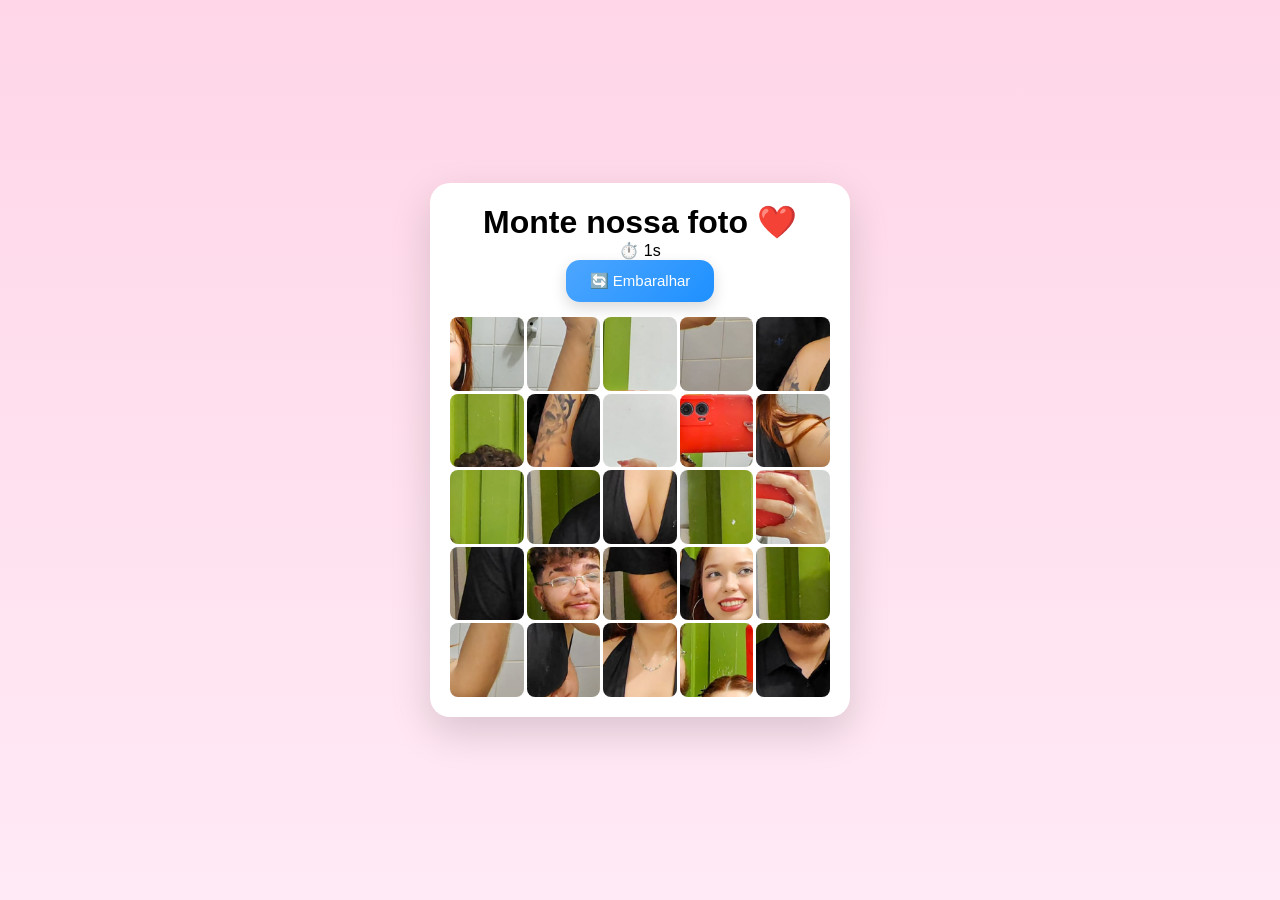
==== Jogo/index.html @ 103025c3 "Update index.html" ====
<!DOCTYPE html>
<html lang="pt-br">
<head>
<meta charset="UTF-8">
<title>Nosso Momento ❤️</title>
<link rel="stylesheet" href="style.css">
</head>
<body>
<div class="hearts"></div>
<div class="container">
  <h1>Monte nossa foto ❤️</h1>
  <div id="tempo">⏱️ 0s</div>
  <button onclick="iniciar()">🔄 Embaralhar</button>
  <div id="puzzle"></div>
</div>

<!-- sons -->
<audio id="clickSound" src="click.mp3"></audio>
<audio id="winSound" src="win.mp3"></audio>

<script>
  const heartsContainer = document.querySelector(".hearts");
  const emojis = ["💙", "💚", "💜", "💛", "💝", "🧩"];

setInterval(() => {
  const heart = document.createElement("div");
  heart.classList.add("heart-bg");

  heart.innerHTML = emojis[Math.floor(Math.random() * emojis.length)];

  heart.style.left = Math.random() * 100 + "vw";
  heart.style.fontSize = (12 + Math.random() * 20) + "px";
  heart.style.animationDuration = (4 + Math.random() * 4) + "s";

  heartsContainer.appendChild(heart);

  setTimeout(() => heart.remove(), 8000);
}, 900);


const puzzle = document.getElementById("puzzle");
const tempoEl = document.getElementById("tempo");

const imagens = [
  "foto1.jpg",
  "foto2.jpg",
  "foto3.jpg",
  "foto4.jpg",
  "foto5.jpg",
  "foto6.jpg",
  "foto7.jpg"
];

let indiceAtual = 0;
let size = 5;
let timer = 0;
let intervalo;

const clickSound = document.getElementById("clickSound");
const winSound = document.getElementById("winSound");

function iniciar() {
  puzzle.innerHTML = "";
  timer = 0;
  clearInterval(intervalo);

  intervalo = setInterval(() => {
    timer++;
    tempoEl.innerText = `⏱️ ${timer}s`;
  }, 1000);

  let imagemAtual = imagens[indiceAtual];

  let pieces = [];

  for (let i = 0; i < size * size; i++) {
    let piece = document.createElement("div");
    piece.className = "piece";

    let x = i % size;
    let y = Math.floor(i / size);

    piece.style.backgroundImage = `url(${imagemAtual})`;
    piece.dataset.pos = `${x}-${y}`;
    piece.style.backgroundPosition =
  `${(x * 100)/(size - 1)}% ${(y * 100)/(size - 1)}%`;
    piece.dataset.pos = `${x}-${y}`;


    piece.setAttribute("draggable", true);
    pieces.push(piece);
  }

  pieces.sort(() => Math.random() - 0.5);
  pieces.forEach(p => puzzle.appendChild(p));

  let dragged;

  document.querySelectorAll(".piece").forEach(piece => {

    piece.addEventListener("dragstart", () => dragged = piece);
    piece.addEventListener("dragover", e => e.preventDefault());

    piece.addEventListener("drop", () => {
      if (dragged !== piece) {

        clickSound.currentTime = 0;
        clickSound.play().catch(()=>{});

        piece.classList.add("anim");
        dragged.classList.add("anim");

        setTimeout(() => {
  let temp = piece.style.backgroundPosition;
  piece.style.backgroundPosition = dragged.style.backgroundPosition;
  dragged.style.backgroundPosition = temp;

  // ✅ ESSA PARTE ESTAVA FALTANDO
  let tempPos = piece.dataset.pos;
  piece.dataset.pos = dragged.dataset.pos;
  dragged.dataset.pos = tempPos;

  piece.classList.remove("anim");
  dragged.classList.remove("anim");

  verificar();
}, 120);
      }
    });
  });
}

function verificar() {
  let correta = true;

  const pieces = document.querySelectorAll(".piece");

 pieces.forEach((piece, i) => {

  let x = i % size;
  let y = Math.floor(i / size);

  let corretaPos = `${x}-${y}`;

  if (piece.dataset.pos !== corretaPos) {
    correta = false;
  }

});
``

  if (correta === true) {
    clearInterval(intervalo);

    winSound.play().catch(()=>{});

    setTimeout(() => {
      let overlay = document.createElement("div");
      overlay.className = "overlay-final";

      overlay.innerHTML = `
        <div class="final-content">
          <div class="imagem-final"
              style="background-image: url(${imagens[indiceAtual]});">
          </div>

          <h2>Nosso momento ❤️</h2>
          <p>Você montou em ${timer}s</p>

          <button id="btnContinuar">Continuar</button>
        </div>
      `;

      document.body.appendChild(overlay);

      document.getElementById("btnContinuar").onclick = function() {
        proximaImagem();
      };

    }, 300);
  }
}
function proximaImagem() {
  indiceAtual++;

  if (indiceAtual >= imagens.length) {
    indiceAtual = 0;
  }

  let overlay = document.querySelector(".overlay-final");
  if (overlay) overlay.remove();

  // 🔥 IMPORTANTE: limpa o puzzle totalmente
  puzzle.innerHTML = "";

  // 🔥 reinicia com pequeno delay (evita bug visual)
  setTimeout(() => {
    iniciar();
  }, 100);
}

iniciar();
</script>

</body>
</html>
---- Jogo/style.css ----
* {
    margin: 0;
    padding: 0;
    box-sizing: border-box;
}

/* FUNDO */
body {
    font-family: "Segoe UI", Arial, sans-serif;

    display: flex;
    justify-content: center;
    align-items: center;

    height: 100vh;

    /* FUNDO ROSA BEBÊ */
    background: linear-gradient(to bottom, #ffd6e7, #ffeaf5);

    overflow: hidden;
}

@keyframes fundo {
    0% { background-position: 0% 50%; }
    50% { background-position: 100% 50%; }
    100% { background-position: 0% 50%; }
}

/* CONTAINER */
.container {
    width: 420px;
    text-align: center;
    background: white;
    padding: 20px;
    border-radius: 20px;
    box-shadow: 0 15px 40px rgba(0,0,0,0.15);
}
.container {
    position: relative;
    z-index: 2; /* fica acima dos corações */
}
/* BOTÃO */
button {
    padding: 12px 24px;
    margin-bottom: 15px;

    border: none;
    border-radius: 14px;

    background: linear-gradient(135deg, #4da6ff, #1e90ff);
    color: white;

    font-size: 15px;
    cursor: pointer;

    box-shadow: 0 6px 15px rgba(0,0,0,0.15);

    transition: all 0.25s;
}

button:hover {
    transform: translateY(-2px);
}

button:active {
    transform: scale(0.95);
}

/* PUZZLE */
#puzzle {
    width: 380px;
    height: 380px;

    display: grid;
    grid-template-columns: repeat(5, 1fr);
    gap: 3px;
}

/* PEÇAS */
.piece {
    background-size: 500% 500%;
    background-repeat: no-repeat;

    border-radius: 8px;

    transition: transform 0.2s, box-shadow 0.2s;
}

.anim {
    transform: scale(0.9);
}

.correct {
    box-shadow: 0 0 8px rgba(0,255,120,0.8);
}

/* FINAL ELEGANTE */
.overlay-final {
    position: fixed;
    inset: 0;

    background: rgba(0,0,0,0.7);

    display: flex;
    justify-content: center;
    align-items: center;
}

/* CONTEÚDO FINAL */
.final-content {
    text-align: center;
    color: white;

    animation: aparecer 0.5s ease;
}

/* IMAGEM FINAL */
.imagem-final {
    width: 250px;
    height: 250px;

    margin: 0 auto 20px;

    background-size: cover;
    background-position: center;

    border-radius: 15px;

    box-shadow: 0 10px 30px rgba(0,0,0,0.3);

    animation: zoom 1.2s ease;
}

/* ANIMAÇÕES */
@keyframes aparecer {
    from {
        opacity: 0;
        transform: translateY(20px);
    }
    to {
        opacity: 1;
        transform: translateY(0);
    }
}

@keyframes zoom {
    from {
        transform: scale(0.9);
        filter: blur(4px);
    }
    to {
        transform: scale(1);
        filter: blur(0);
    }
}
.hearts {
    position: fixed;
    inset: 0;
    z-index: 0; /* atrás de tudo */
    pointer-events: none;
}

.heart-bg {
    position: absolute;
    bottom: -20px;

    color: #4da6ff; /* azul */

    animation: subir 6s linear;

    opacity: 0.7;
}

@keyframes subir {
    0% {
        transform: translateY(0);
        opacity: 1;
    }
    100% {
        transform: translateY(-100vh);
        opacity: 0;
    }
}
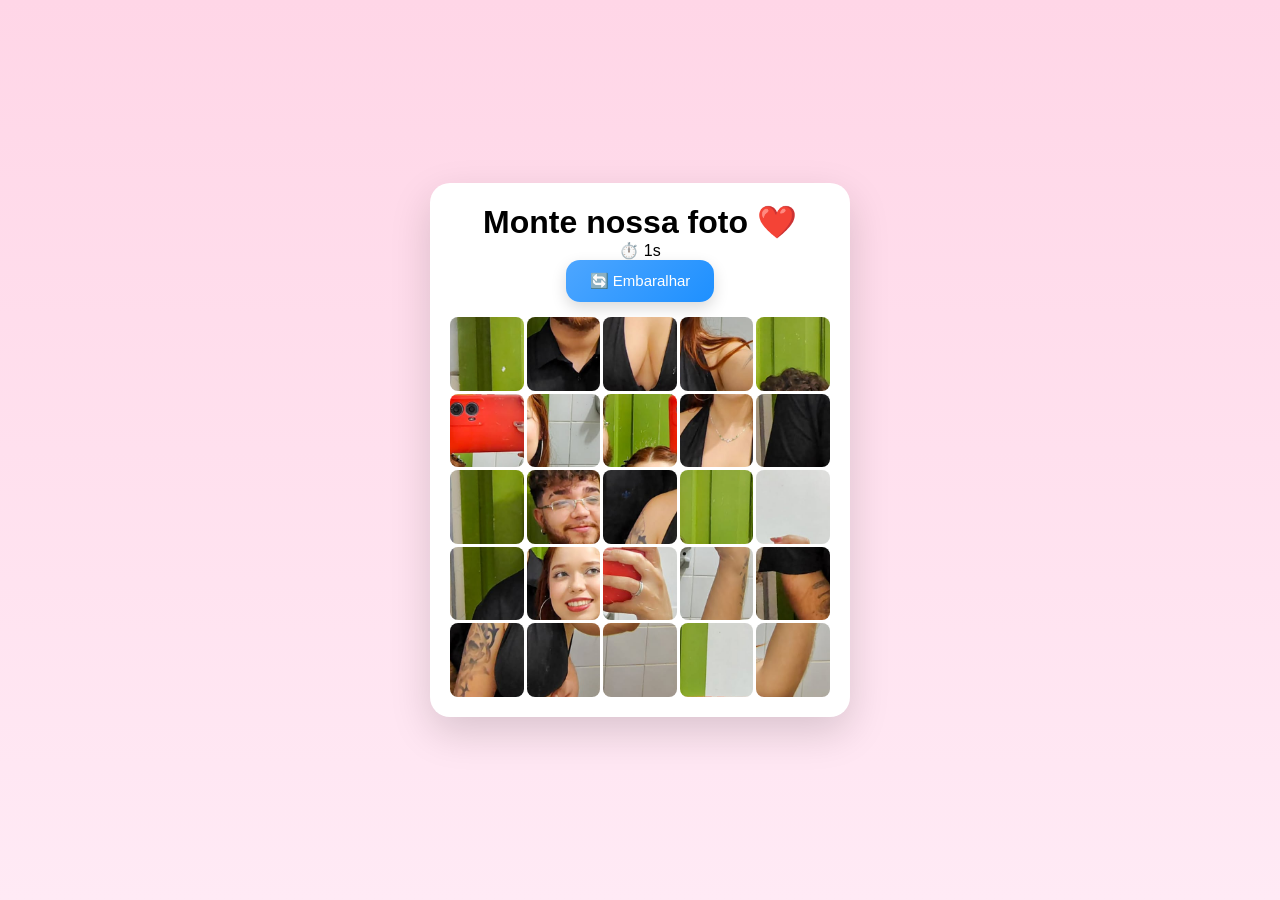
==== commit 95a8e4c4: "Update index.html" ====
--- a/Jogo/index.html
+++ b/Jogo/index.html
@@ -84,7 +84,6 @@
     piece.dataset.pos = `${x}-${y}`;
     piece.style.backgroundPosition =
   `${(x * 100)/(size - 1)}% ${(y * 100)/(size - 1)}%`;
-    piece.dataset.pos = `${x}-${y}`;
 
 
     piece.setAttribute("draggable", true);
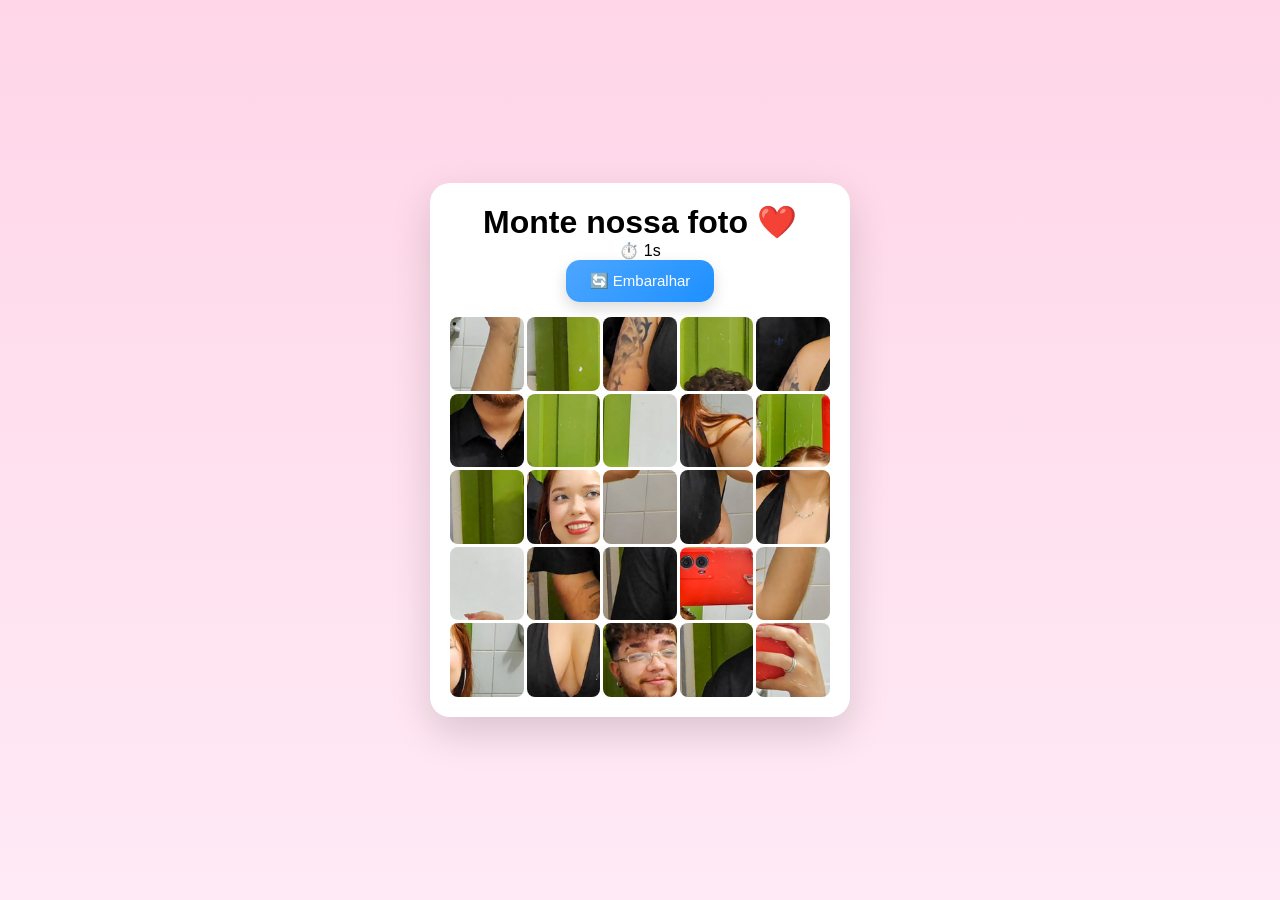
==== commit 288aff9c: "Update index.html" ====
--- a/Jogo/index.html
+++ b/Jogo/index.html
@@ -129,26 +129,22 @@
   });
 }
 
-function verificar() {
+  function verificar() {
   let correta = true;
 
-  const pieces = document.querySelectorAll(".piece");
+  document.querySelectorAll(".piece").forEach((piece, i) => {
 
- pieces.forEach((piece, i) => {
+    let x = i % size;
+    let y = Math.floor(i / size);
 
-  let x = i % size;
-  let y = Math.floor(i / size);
+    let esperado = `${x}-${y}`;
 
-  let corretaPos = `${x}-${y}`;
+    if (piece.dataset.pos !== esperado) {
+      correta = false;
+    }
+  });
 
-  if (piece.dataset.pos !== corretaPos) {
-    correta = false;
-  }
-
-});
-``
-
-  if (correta === true) {
+  if (correta) {
     clearInterval(intervalo);
 
     winSound.play().catch(()=>{});
@@ -172,11 +168,9 @@
 
       document.body.appendChild(overlay);
 
-      document.getElementById("btnContinuar").onclick = function() {
-        proximaImagem();
-      };
+      document.getElementById("btnContinuar").onclick = proximaImagem;
 
-    }, 300);
+    }, 200);
   }
 }
 function proximaImagem() {
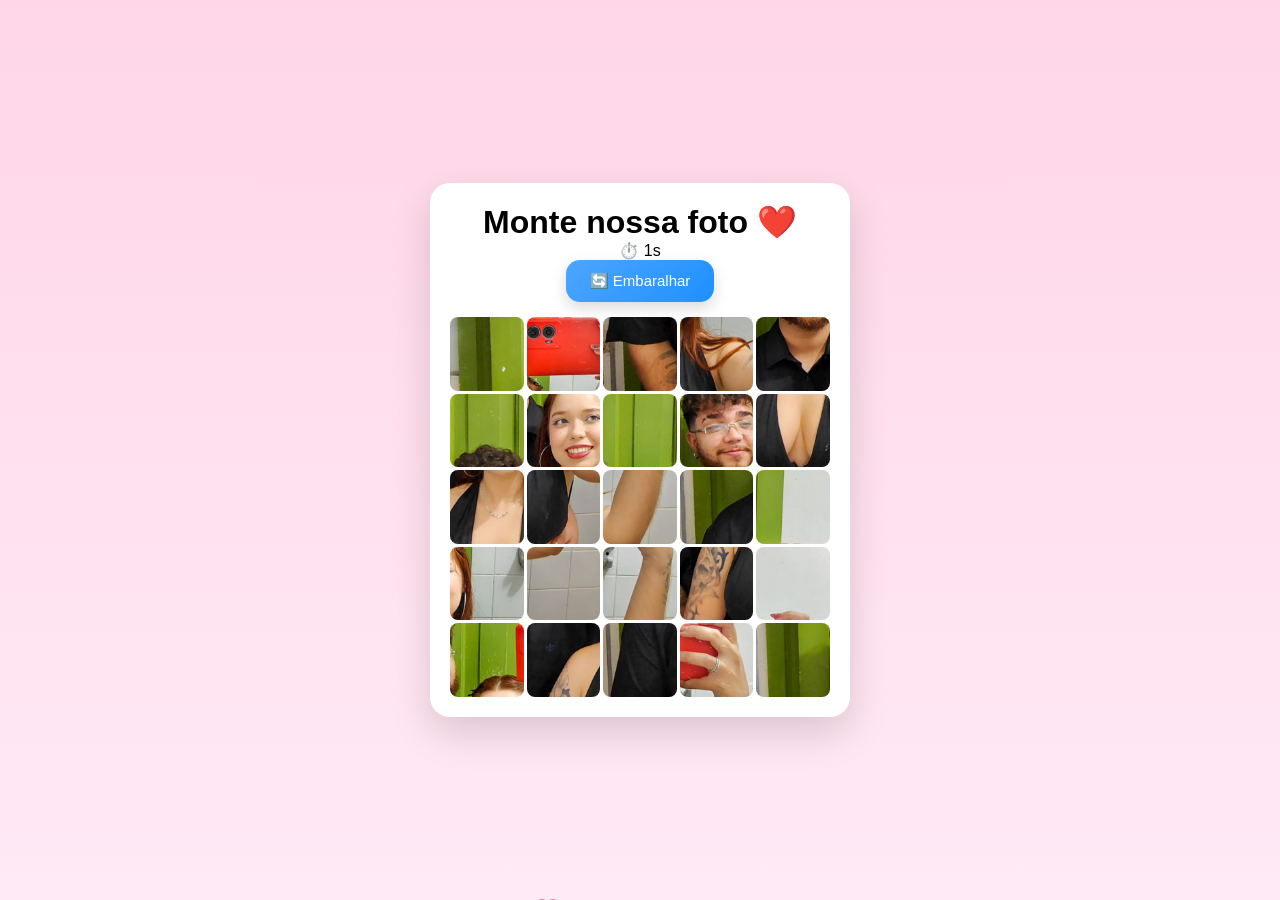
==== commit 99f64eb3: "Update index.html" ====
--- a/Jogo/index.html
+++ b/Jogo/index.html
@@ -109,12 +109,13 @@
         piece.classList.add("anim");
         dragged.classList.add("anim");
 
-        setTimeout(() => {
+    setTimeout(() => {
+  // troca visual
   let temp = piece.style.backgroundPosition;
   piece.style.backgroundPosition = dragged.style.backgroundPosition;
   dragged.style.backgroundPosition = temp;
 
-  // ✅ ESSA PARTE ESTAVA FALTANDO
+  // 🔥 troca lógica
   let tempPos = piece.dataset.pos;
   piece.dataset.pos = dragged.dataset.pos;
   dragged.dataset.pos = tempPos;
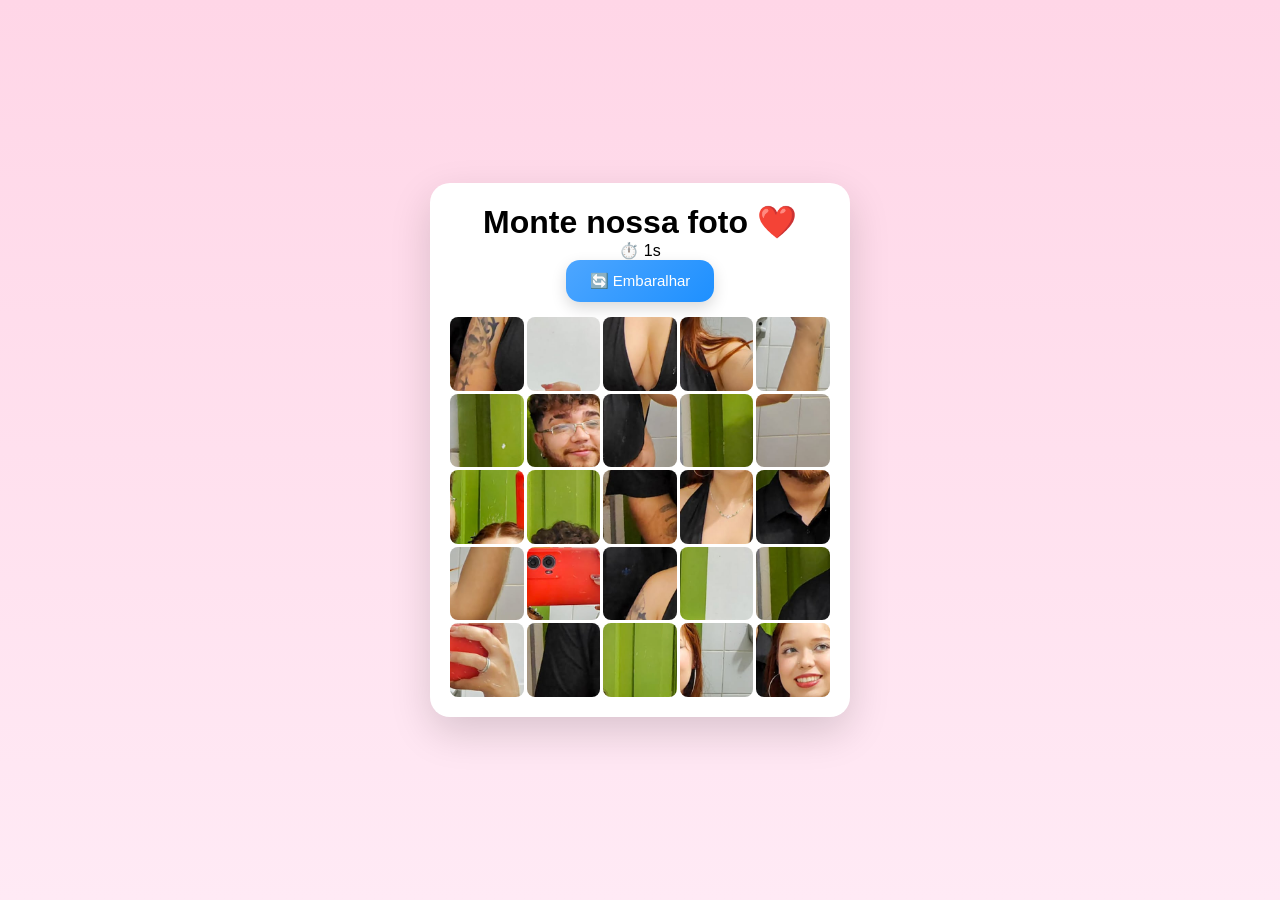
==== commit 7ccfd208: "Update index.html" ====
--- a/Jogo/index.html
+++ b/Jogo/index.html
@@ -19,25 +19,6 @@
 <audio id="winSound" src="win.mp3"></audio>
 
 <script>
-  const heartsContainer = document.querySelector(".hearts");
-  const emojis = ["💙", "💚", "💜", "💛", "💝", "🧩"];
-
-setInterval(() => {
-  const heart = document.createElement("div");
-  heart.classList.add("heart-bg");
-
-  heart.innerHTML = emojis[Math.floor(Math.random() * emojis.length)];
-
-  heart.style.left = Math.random() * 100 + "vw";
-  heart.style.fontSize = (12 + Math.random() * 20) + "px";
-  heart.style.animationDuration = (4 + Math.random() * 4) + "s";
-
-  heartsContainer.appendChild(heart);
-
-  setTimeout(() => heart.remove(), 8000);
-}, 900);
-
-
 const puzzle = document.getElementById("puzzle");
 const tempoEl = document.getElementById("tempo");
 
@@ -70,7 +51,6 @@
   }, 1000);
 
   let imagemAtual = imagens[indiceAtual];
-
   let pieces = [];
 
   for (let i = 0; i < size * size; i++) {
@@ -81,10 +61,8 @@
     let y = Math.floor(i / size);
 
     piece.style.backgroundImage = `url(${imagemAtual})`;
-    piece.dataset.pos = `${x}-${y}`;
     piece.style.backgroundPosition =
-  `${(x * 100)/(size - 1)}% ${(y * 100)/(size - 1)}%`;
-
+      `${(x * 100)/(size - 1)}% ${(y * 100)/(size - 1)}%`;
 
     piece.setAttribute("draggable", true);
     pieces.push(piece);
@@ -106,31 +84,18 @@
         clickSound.currentTime = 0;
         clickSound.play().catch(()=>{});
 
-        piece.classList.add("anim");
-        dragged.classList.add("anim");
+        let temp = piece.style.backgroundPosition;
+        piece.style.backgroundPosition = dragged.style.backgroundPosition;
+        dragged.style.backgroundPosition = temp;
 
-    setTimeout(() => {
-  // troca visual
-  let temp = piece.style.backgroundPosition;
-  piece.style.backgroundPosition = dragged.style.backgroundPosition;
-  dragged.style.backgroundPosition = temp;
-
-  // 🔥 troca lógica
-  let tempPos = piece.dataset.pos;
-  piece.dataset.pos = dragged.dataset.pos;
-  dragged.dataset.pos = tempPos;
-
-  piece.classList.remove("anim");
-  dragged.classList.remove("anim");
-
-  verificar();
-}, 120);
+        verificar();
       }
     });
+
   });
 }
 
-  function verificar() {
+function verificar() {
   let correta = true;
 
   document.querySelectorAll(".piece").forEach((piece, i) => {
@@ -138,9 +103,10 @@
     let x = i % size;
     let y = Math.floor(i / size);
 
-    let esperado = `${x}-${y}`;
+    let posEsperada =
+      `${(x * 100)/(size - 1)}% ${(y * 100)/(size - 1)}%`;
 
-    if (piece.dataset.pos !== esperado) {
+    if (piece.style.backgroundPosition !== posEsperada) {
       correta = false;
     }
   });
@@ -160,37 +126,28 @@
               style="background-image: url(${imagens[indiceAtual]});">
           </div>
 
-          <h2>Nosso momento ❤️</h2>
-          <p>Você montou em ${timer}s</p>
+          <h2>Você montou! ❤️</h2>
+          <p>Tempo: ${timer}s</p>
 
-          <button id="btnContinuar">Continuar</button>
+          <button id="btnContinuar">Próxima foto</button>
         </div>
       `;
 
       document.body.appendChild(overlay);
 
-      document.getElementById("btnContinuar").onclick = proximaImagem;
+      document.getElementById("btnContinuar").onclick = () => {
+        overlay.remove();
+        indiceAtual++;
+
+        if (indiceAtual >= imagens.length) {
+          indiceAtual = 0;
+        }
+
+        iniciar();
+      };
 
     }, 200);
   }
-}
-function proximaImagem() {
-  indiceAtual++;
-
-  if (indiceAtual >= imagens.length) {
-    indiceAtual = 0;
-  }
-
-  let overlay = document.querySelector(".overlay-final");
-  if (overlay) overlay.remove();
-
-  // 🔥 IMPORTANTE: limpa o puzzle totalmente
-  puzzle.innerHTML = "";
-
-  // 🔥 reinicia com pequeno delay (evita bug visual)
-  setTimeout(() => {
-    iniciar();
-  }, 100);
 }
 
 iniciar();
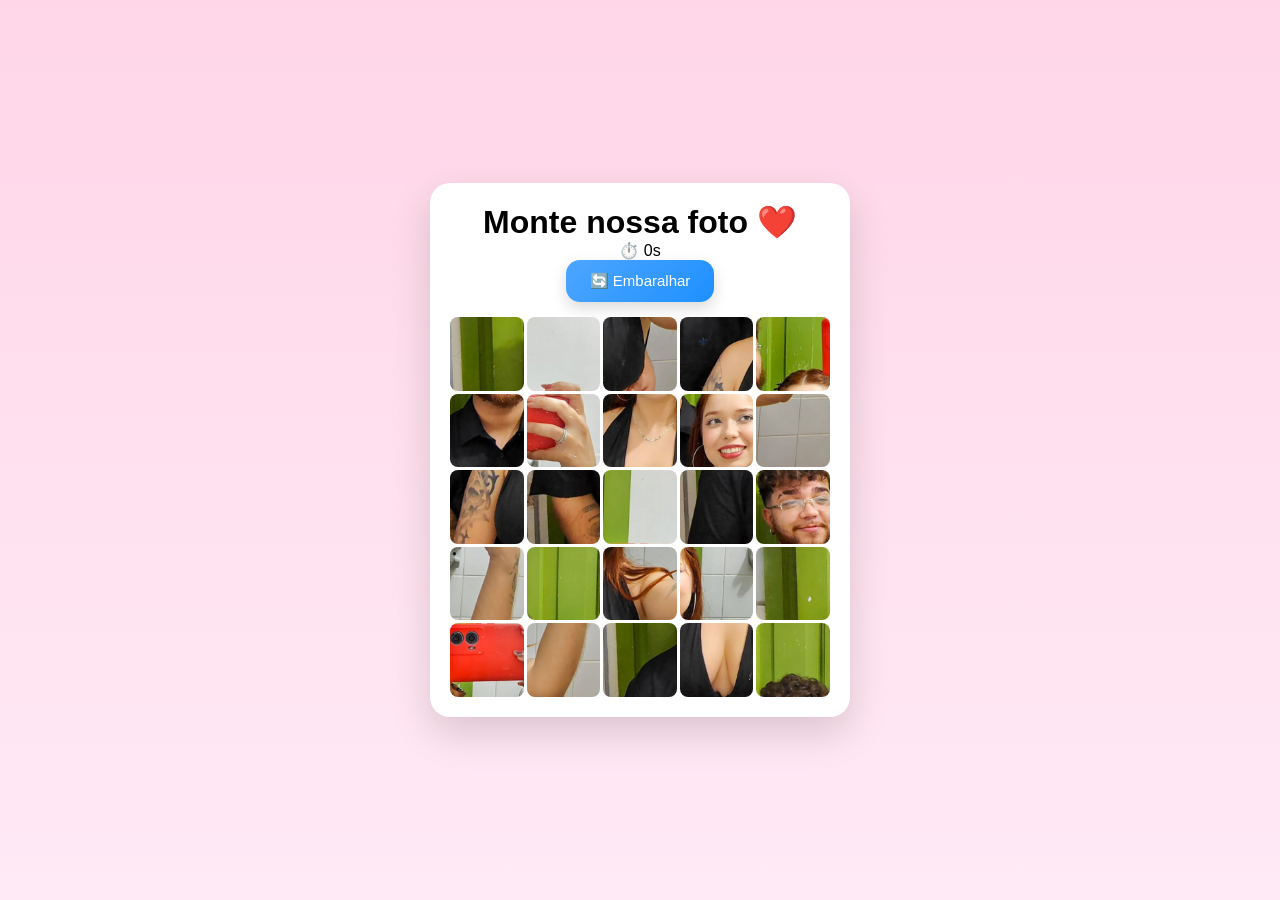
==== commit 36064a47: "Update index.html" ====
--- a/Jogo/index.html
+++ b/Jogo/index.html
@@ -106,7 +106,11 @@
     let posEsperada =
       `${(x * 100)/(size - 1)}% ${(y * 100)/(size - 1)}%`;
 
-    if (piece.style.backgroundPosition !== posEsperada) {
+    // 🔥 NORMALIZA AS STRINGS
+    let atual = piece.style.backgroundPosition.trim();
+    let esperado = posEsperada.trim();
+
+    if (atual !== esperado) {
       correta = false;
     }
   });
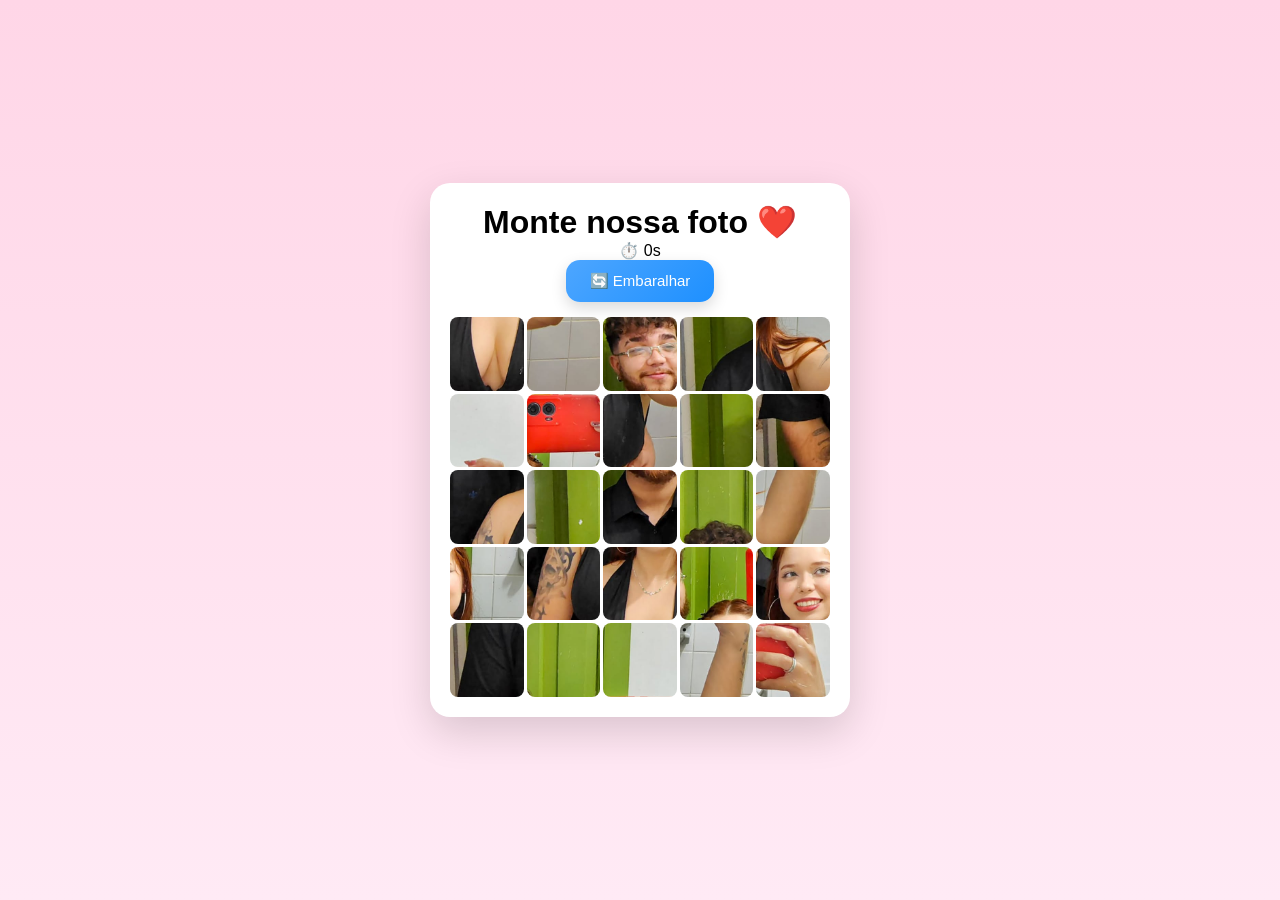
==== commit fdaf9408: "Update index.html" ====
--- a/Jogo/index.html
+++ b/Jogo/index.html
@@ -110,7 +110,8 @@
     let atual = piece.style.backgroundPosition.trim();
     let esperado = posEsperada.trim();
 
-    if (atual !== esperado) {
+    if (!atual.includes(expected = esperado.split(" ")[0]))
+ {
       correta = false;
     }
   });
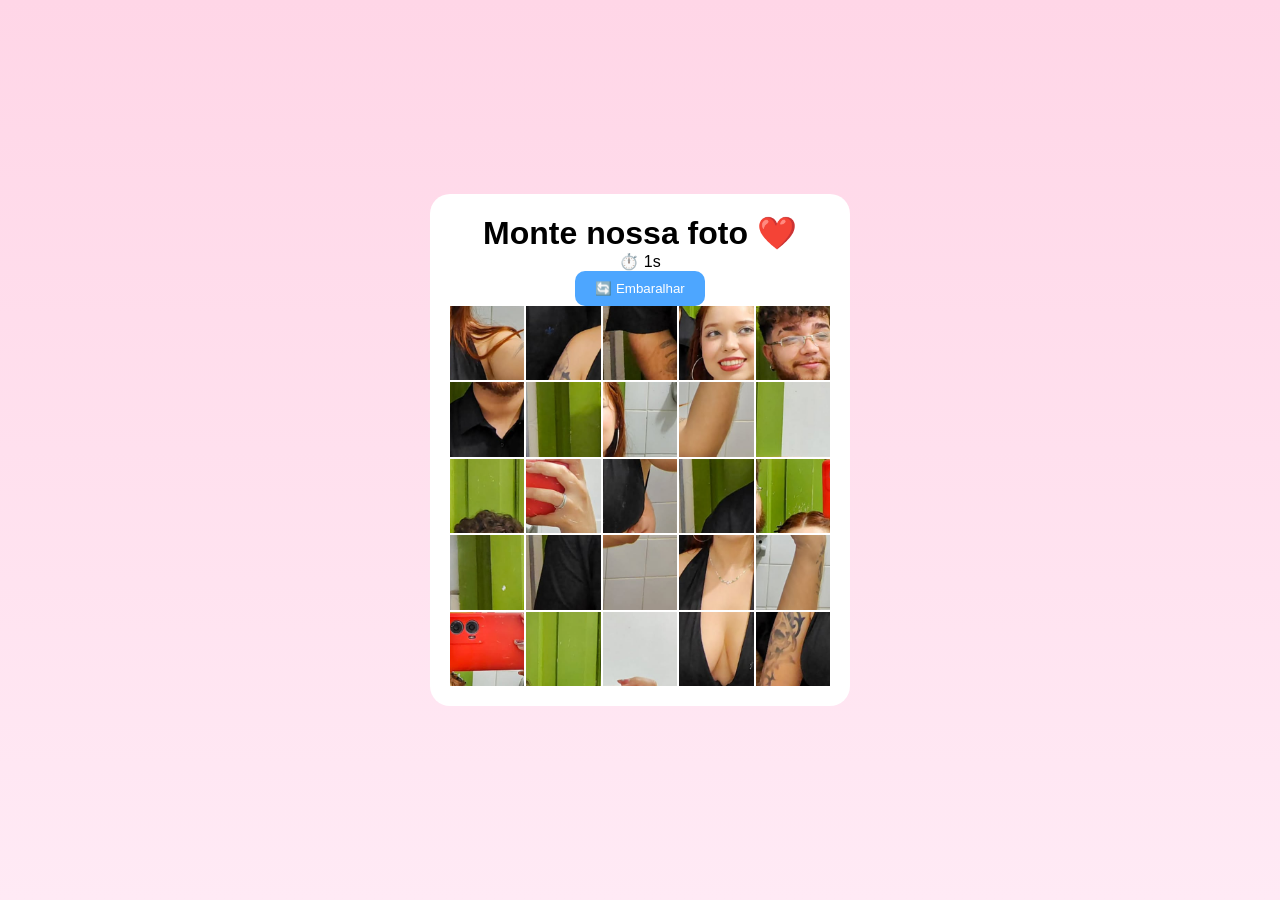
==== commit 62e34dac: "Update index.html" ====
--- a/Jogo/index.html
+++ b/Jogo/index.html
@@ -3,10 +3,61 @@
 <head>
 <meta charset="UTF-8">
 <title>Nosso Momento ❤️</title>
-<link rel="stylesheet" href="style.css">
+
+<style>
+* {
+    margin: 0;
+    padding: 0;
+    box-sizing: border-box;
+}
+
+body {
+    font-family: Arial;
+    display: flex;
+    justify-content: center;
+    align-items: center;
+    height: 100vh;
+    background: linear-gradient(to bottom, #ffd6e7, #ffeaf5);
+}
+
+/* CONTAINER */
+.container {
+    width: 420px;
+    text-align: center;
+    background: white;
+    padding: 20px;
+    border-radius: 20px;
+}
+
+/* BOTÃO */
+button {
+    padding: 10px 20px;
+    border-radius: 10px;
+    border: none;
+    background: #4da6ff;
+    color: white;
+    cursor: pointer;
+}
+
+/* GRID */
+#puzzle {
+    width: 380px;
+    height: 380px;
+    display: grid;
+    grid-template-columns: repeat(5, 1fr);
+    gap: 2px;
+}
+
+/* PEÇAS */
+.piece {
+    background-size: 500% 500%;
+    cursor: grab;
+}
+</style>
 </head>
+
 <body>
-<div class="hearts"></div>
+
 <div class="container">
   <h1>Monte nossa foto ❤️</h1>
   <div id="tempo">⏱️ 0s</div>
@@ -14,7 +65,6 @@
   <div id="puzzle"></div>
 </div>
 
-<!-- sons -->
 <audio id="clickSound" src="click.mp3"></audio>
 <audio id="winSound" src="win.mp3"></audio>
 
@@ -64,6 +114,8 @@
     piece.style.backgroundPosition =
       `${(x * 100)/(size - 1)}% ${(y * 100)/(size - 1)}%`;
 
+    piece.dataset.pos = i; // 🔥 posição correta
+
     piece.setAttribute("draggable", true);
     pieces.push(piece);
   }
@@ -84,10 +136,16 @@
         clickSound.currentTime = 0;
         clickSound.play().catch(()=>{});
 
+        // troca visual
         let temp = piece.style.backgroundPosition;
         piece.style.backgroundPosition = dragged.style.backgroundPosition;
         dragged.style.backgroundPosition = temp;
 
+        // 🔥 troca lógica
+        let tempPos = piece.dataset.pos;
+        piece.dataset.pos = dragged.dataset.pos;
+        dragged.dataset.pos = tempPos;
+
         verificar();
       }
     });
@@ -99,19 +157,7 @@
   let correta = true;
 
   document.querySelectorAll(".piece").forEach((piece, i) => {
-
-    let x = i % size;
-    let y = Math.floor(i / size);
-
-    let posEsperada =
-      `${(x * 100)/(size - 1)}% ${(y * 100)/(size - 1)}%`;
-
-    // 🔥 NORMALIZA AS STRINGS
-    let atual = piece.style.backgroundPosition.trim();
-    let esperado = posEsperada.trim();
-
-    if (!atual.includes(expected = esperado.split(" ")[0]))
- {
+    if (parseInt(piece.dataset.pos) !== i) {
       correta = false;
     }
   });
@@ -123,18 +169,19 @@
 
     setTimeout(() => {
       let overlay = document.createElement("div");
-      overlay.className = "overlay-final";
+
+      overlay.style.position = "fixed";
+      overlay.style.inset = "0";
+      overlay.style.background = "rgba(0,0,0,0.7)";
+      overlay.style.display = "flex";
+      overlay.style.justifyContent = "center";
+      overlay.style.alignItems = "center";
 
       overlay.innerHTML = `
-        <div class="final-content">
-          <div class="imagem-final"
-              style="background-image: url(${imagens[indiceAtual]});">
-          </div>
-
-          <h2>Você montou! ❤️</h2>
+        <div style="background:white;padding:20px;border-radius:15px;text-align:center;">
+          <h2>Você montou ❤️</h2>
           <p>Tempo: ${timer}s</p>
-
-          <button id="btnContinuar">Próxima foto</button>
+          <button id="btnContinuar">Próxima 📸</button>
         </div>
       `;
 
@@ -142,11 +189,9 @@
 
       document.getElementById("btnContinuar").onclick = () => {
         overlay.remove();
+
         indiceAtual++;
-
-        if (indiceAtual >= imagens.length) {
-          indiceAtual = 0;
-        }
+        if (indiceAtual >= imagens.length) indiceAtual = 0;
 
         iniciar();
       };
